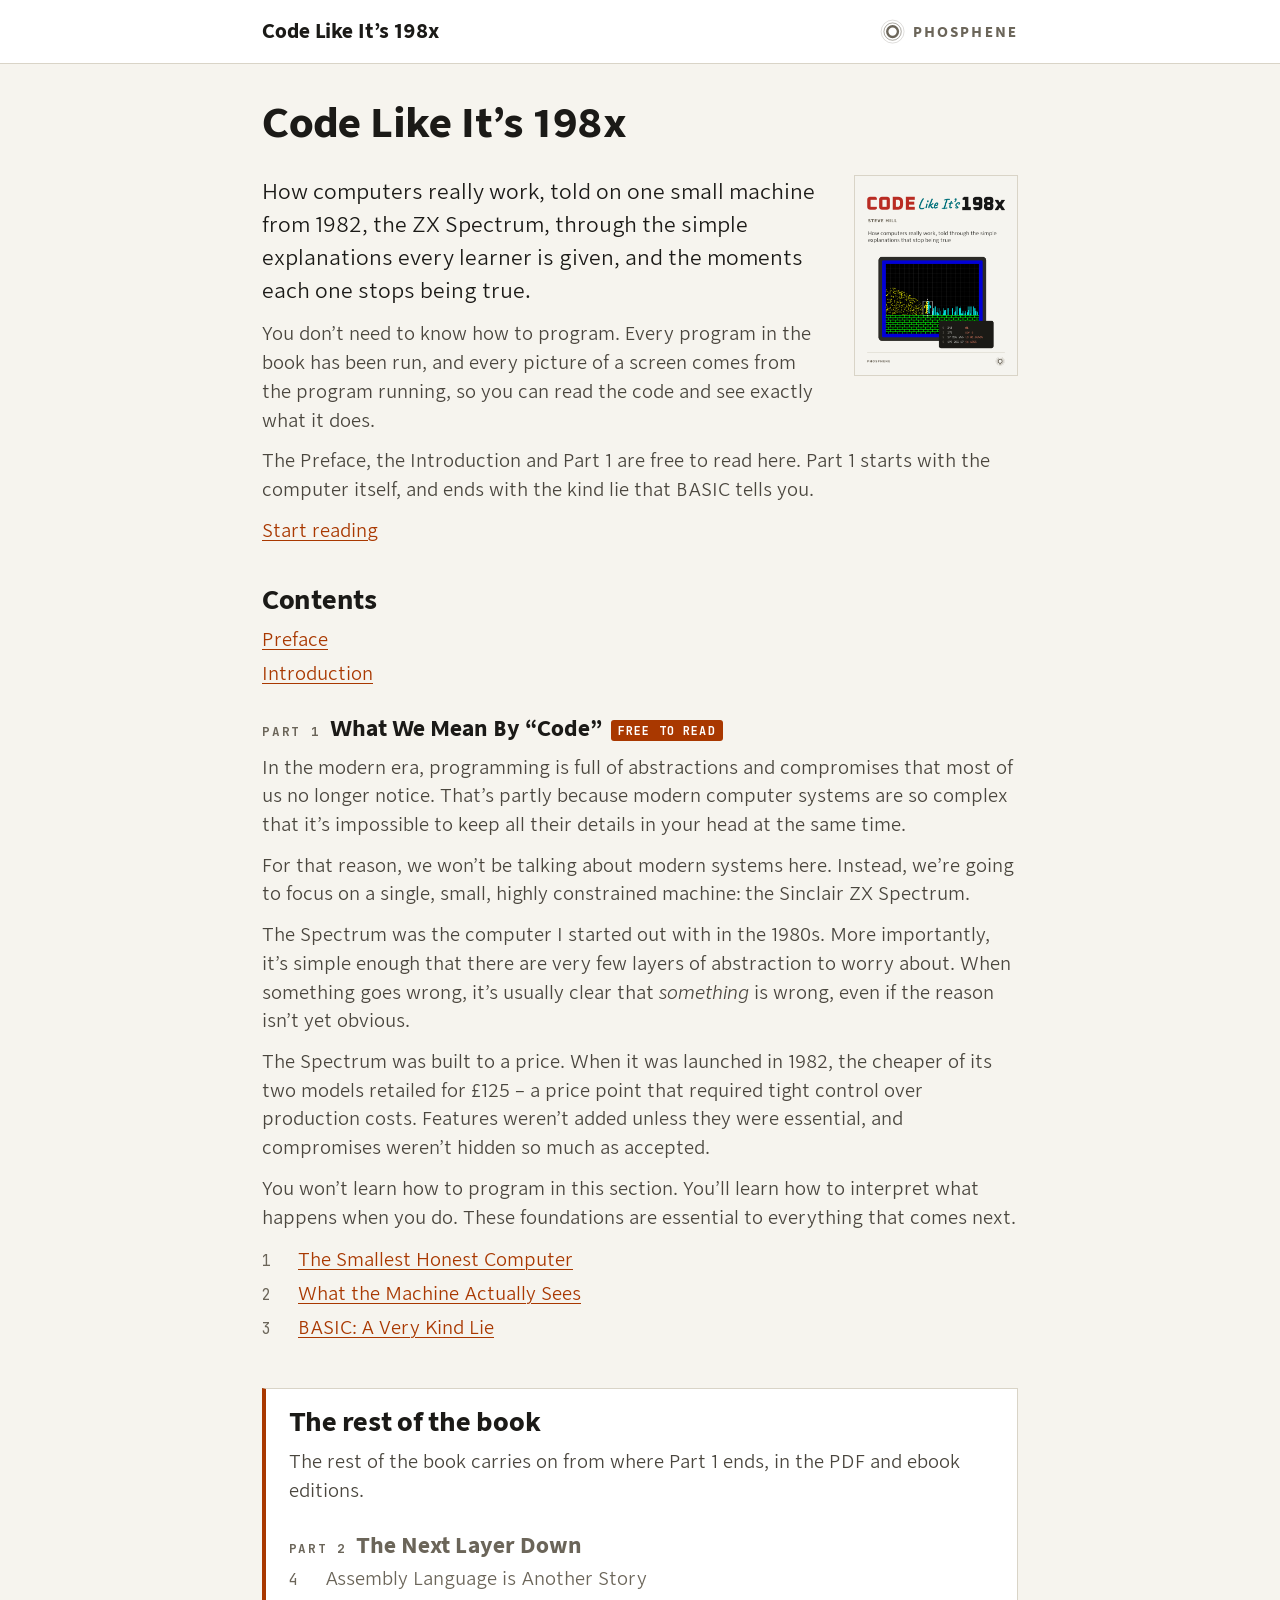
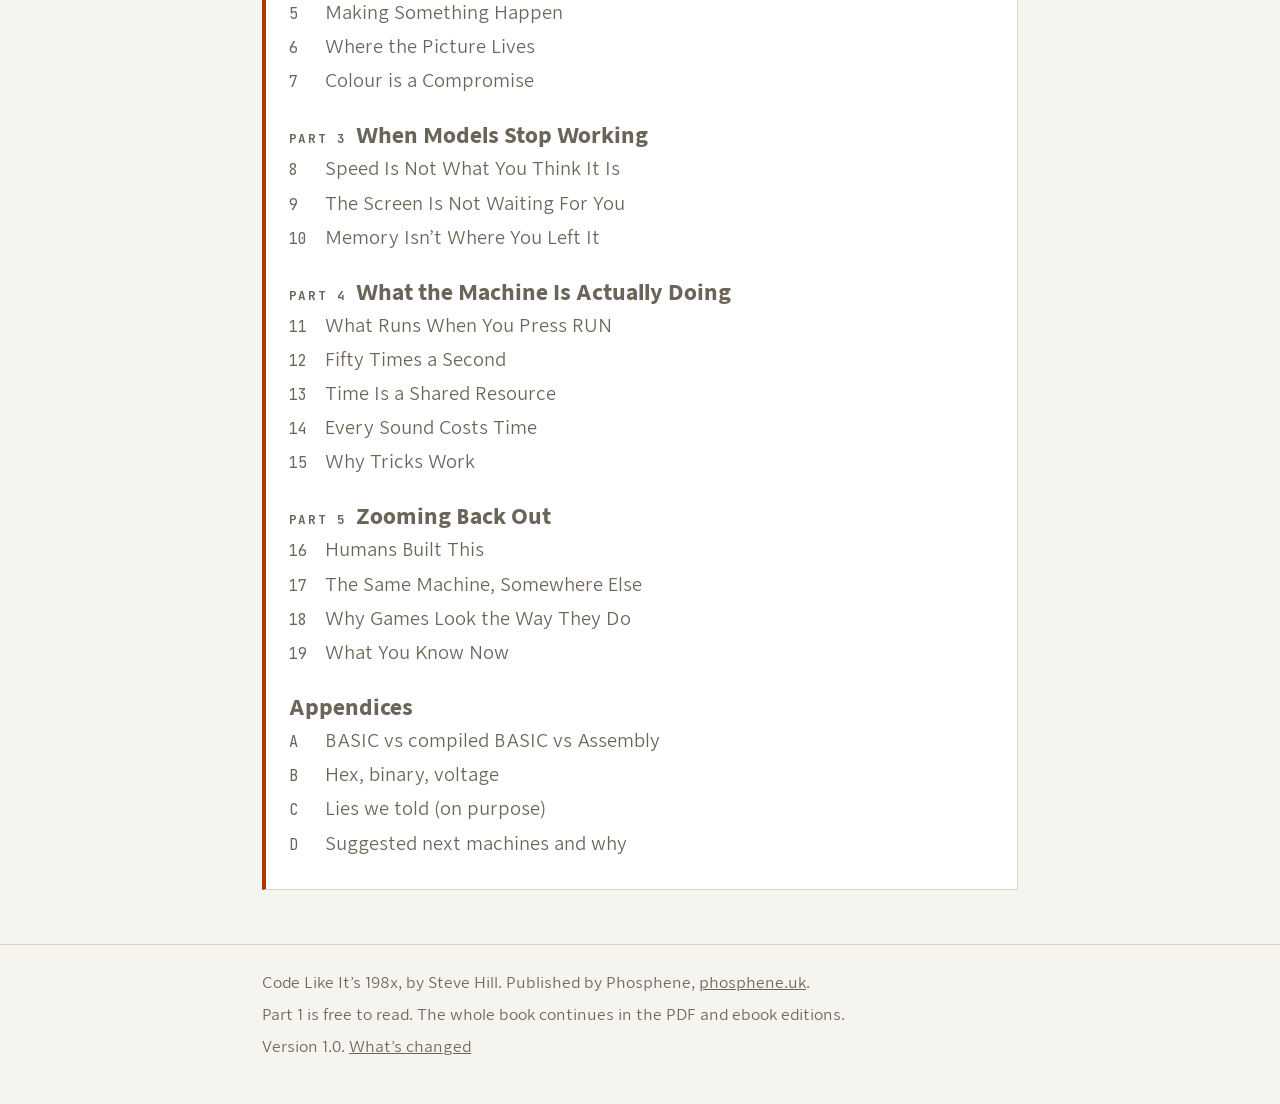
==== index.html @ 14e46a0f "Publish the web edition from manuscript 931230e" ====
<!doctype html>
<html lang="en-GB">
<head>
<meta charset="utf-8">
<meta name="viewport" content="width=device-width, initial-scale=1">
<title>Code Like It’s 198x</title>
<meta name="description" content="How computers really work, told on the ZX Spectrum. The Preface, the Introduction and Part 1 are free to read.">
<meta name="author" content="Steve Hill">
<link rel="icon" href="favicon.svg" type="image/svg+xml">
<link rel="stylesheet" href="styles/book.css">
<link rel="stylesheet" href="styles/web.css">
</head>
<body>
<a class="skip" href="#main">Skip to the content</a>
<header class="site-header"><div class="inner">
<a href="index.html">Code Like It’s 198x</a>
<span class="imprint"><svg viewBox="0 0 32 32" aria-hidden="true"><g fill="none" stroke="currentColor"><circle cx="16" cy="16" r="6.8" stroke-width="3"/><circle cx="16" cy="16" r="11" stroke-width="1.2" opacity=".6"/><circle cx="16" cy="16" r="14.6" stroke-width=".9" opacity=".3"/></g></svg>Phosphene</span>
</div></header>
<main id="main">
<h1>Code Like It’s 198x</h1>
<img class="cover-thumb" src="cover.jpg" alt="The cover of Code Like It’s 198x">
<p class="lede">How computers really work, told on one small machine from 1982, the ZX Spectrum, through the simple explanations every learner is given, and the moments each one stops being true.</p>
<p>You don’t need to know how to program. Every program in the book has been run, and every picture of a screen comes from the program running, so you can read the code and see exactly what it does.</p>
<p>The Preface, the Introduction and Part 1 are free to read here. Part 1 starts with the computer itself, and ends with the kind lie that BASIC tells you.</p>

<p><a href="preface.html">Start reading</a></p>
<nav class="contents" aria-labelledby="contents-heading"><h2 id="contents-heading">Contents</h2>
<ol><li class="toc-chapter"><a href="preface.html">Preface</a></li><li class="toc-chapter"><a href="introduction.html">Introduction</a></li></ol>
<ol><li class="toc-part"><span class="num">Part 1</span>What We Mean By “Code”<span class="badge">Free to read</span></li></ol>
<div class="partintro"><div class="paragraph">
<p>In the modern era, programming is full of abstractions and compromises that most of us no longer notice. That’s partly because modern computer systems are so complex that it’s impossible to keep all their details in your head at the same time.</p>
</div>
<div class="paragraph">
<p>For that reason, we won’t be talking about modern systems here. Instead, we’re going to focus on a single, small, highly constrained machine: the Sinclair ZX Spectrum.</p>
</div>
<div class="paragraph">
<p>The Spectrum was the computer I started out with in the 1980s. More importantly, it’s simple enough that there are very few layers of abstraction to worry about. When something goes wrong, it’s usually clear that <em>something</em> is wrong, even if the reason isn’t yet obvious.</p>
</div>
<div class="paragraph">
<p>The Spectrum was built to a price. When it was launched in 1982, the cheaper of its two models retailed for £125 – a price point that required tight control over production costs. Features weren’t added unless they were essential, and compromises weren’t hidden so much as accepted.</p>
</div>
<div class="paragraph">
<p>You won’t learn how to program in this section. You’ll learn how to interpret what happens when you do. These foundations are essential to everything that comes next.</p>
</div></div>
<ol><li class="toc-chapter"><span class="num">1</span><a href="the-smallest-honest-computer.html">The Smallest Honest Computer</a></li><li class="toc-chapter"><span class="num">2</span><a href="what-the-machine-actually-sees.html">What the Machine Actually Sees</a></li><li class="toc-chapter"><span class="num">3</span><a href="basic-a-very-kind-lie.html">BASIC: A Very Kind Lie</a></li></ol>
<div class="full-book"><h2>The rest of the book</h2><p>The rest of the book carries on from where Part 1 ends, in the PDF and ebook editions.</p>
<ol><li class="toc-part"><span class="num">Part 2</span><span class="unavailable">The Next Layer Down</span></li><li class="toc-chapter"><span class="num">4</span><span class="unavailable">Assembly Language is Another Story</span></li><li class="toc-chapter"><span class="num">5</span><span class="unavailable">Making Something Happen</span></li><li class="toc-chapter"><span class="num">6</span><span class="unavailable">Where the Picture Lives</span></li><li class="toc-chapter"><span class="num">7</span><span class="unavailable">Colour is a Compromise</span></li><li class="toc-part"><span class="num">Part 3</span><span class="unavailable">When Models Stop Working</span></li><li class="toc-chapter"><span class="num">8</span><span class="unavailable">Speed Is Not What You Think It Is</span></li><li class="toc-chapter"><span class="num">9</span><span class="unavailable">The Screen Is Not Waiting For You</span></li><li class="toc-chapter"><span class="num">10</span><span class="unavailable">Memory Isn’t Where You Left It</span></li><li class="toc-part"><span class="num">Part 4</span><span class="unavailable">What the Machine Is Actually Doing</span></li><li class="toc-chapter"><span class="num">11</span><span class="unavailable">What Runs When You Press RUN</span></li><li class="toc-chapter"><span class="num">12</span><span class="unavailable">Fifty Times a Second</span></li><li class="toc-chapter"><span class="num">13</span><span class="unavailable">Time Is a Shared Resource</span></li><li class="toc-chapter"><span class="num">14</span><span class="unavailable">Every Sound Costs Time</span></li><li class="toc-chapter"><span class="num">15</span><span class="unavailable">Why Tricks Work</span></li><li class="toc-part"><span class="num">Part 5</span><span class="unavailable">Zooming Back Out</span></li><li class="toc-chapter"><span class="num">16</span><span class="unavailable">Humans Built This</span></li><li class="toc-chapter"><span class="num">17</span><span class="unavailable">The Same Machine, Somewhere Else</span></li><li class="toc-chapter"><span class="num">18</span><span class="unavailable">Why Games Look the Way They Do</span></li><li class="toc-chapter"><span class="num">19</span><span class="unavailable">What You Know Now</span></li><li class="toc-part"><span class="unavailable">Appendices</span></li><li class="toc-chapter"><span class="num">A</span><span class="unavailable">BASIC vs compiled BASIC vs Assembly</span></li><li class="toc-chapter"><span class="num">B</span><span class="unavailable">Hex, binary, voltage</span></li><li class="toc-chapter"><span class="num">C</span><span class="unavailable">Lies we told (on purpose)</span></li><li class="toc-chapter"><span class="num">D</span><span class="unavailable">Suggested next machines and why</span></li></ol></div>
</nav>

</main>
<footer class="site-footer"><div class="inner">
<p>Code Like It’s 198x, by Steve Hill. Published by Phosphene, <a href="https://phosphene.uk/">phosphene.uk</a>.</p>
<p>Part 1 is free to read. The whole book continues in the PDF and ebook editions.</p>
<p>Version 1.0. <a href="updates.html">What’s changed</a></p>
</div></footer>
</body>
</html>
---- styles/book.css ----
/* Shared by every edition: typefaces, colours, text, code, figures and Checkpoints.
   The design follows the family visual identity (198x/decisions/family-visual-identity.md):
   Nebula Sans for reading and headings, JetBrains Mono for code and every label, and one spot
   ink per book. The family's magazine face isn't used: Steve found it jarring on part pages. */

/* Nebula Sans, from the family font kit (Code198x/website/_198x-ui,
   commit ad5b746), split by script as the kit splits them. */
@font-face { font-family: 'Nebula Sans'; font-style: normal; font-weight: 400; src: url('../fonts/nebula-sans-400-latin.woff2') format('woff2'); unicode-range: U+0000-00FF, U+0131, U+0152-0153, U+02BB-02BC, U+02C6, U+02DA, U+02DC, U+0304, U+0308, U+0329, U+2000-206F, U+20AC, U+2122, U+2191, U+2193, U+2212, U+2215, U+FEFF, U+FFFD; }
@font-face { font-family: 'Nebula Sans'; font-style: normal; font-weight: 400; src: url('../fonts/nebula-sans-400-latin-ext.woff2') format('woff2'); unicode-range: U+0100-02AF, U+0304, U+0308, U+0329, U+1E00-1E9F, U+1EF2-1EFF, U+2020, U+20A0-20AB, U+20AD-20C0, U+2113, U+2C60-2C7F, U+A720-A7FF; }
@font-face { font-family: 'Nebula Sans'; font-style: normal; font-weight: 400; src: url('../fonts/nebula-sans-400-greek.woff2') format('woff2'); unicode-range: U+0370-03FF; }
@font-face { font-family: 'Nebula Sans'; font-style: normal; font-weight: 400; src: url('../fonts/nebula-sans-400-cyrillic.woff2') format('woff2'); unicode-range: U+0301, U+0400-045F, U+0490-0491, U+04B0-04B1, U+2116; }
@font-face { font-family: 'Nebula Sans'; font-style: normal; font-weight: 600; src: url('../fonts/nebula-sans-600-latin.woff2') format('woff2'); unicode-range: U+0000-00FF, U+0131, U+0152-0153, U+02BB-02BC, U+02C6, U+02DA, U+02DC, U+0304, U+0308, U+0329, U+2000-206F, U+20AC, U+2122, U+2191, U+2193, U+2212, U+2215, U+FEFF, U+FFFD; }
@font-face { font-family: 'Nebula Sans'; font-style: normal; font-weight: 600; src: url('../fonts/nebula-sans-600-latin-ext.woff2') format('woff2'); unicode-range: U+0100-02AF, U+0304, U+0308, U+0329, U+1E00-1E9F, U+1EF2-1EFF, U+2020, U+20A0-20AB, U+20AD-20C0, U+2113, U+2C60-2C7F, U+A720-A7FF; }
@font-face { font-family: 'Nebula Sans'; font-style: normal; font-weight: 600; src: url('../fonts/nebula-sans-600-greek.woff2') format('woff2'); unicode-range: U+0370-03FF; }
@font-face { font-family: 'Nebula Sans'; font-style: normal; font-weight: 600; src: url('../fonts/nebula-sans-600-cyrillic.woff2') format('woff2'); unicode-range: U+0301, U+0400-045F, U+0490-0491, U+04B0-04B1, U+2116; }
@font-face { font-family: 'Nebula Sans'; font-style: normal; font-weight: 700; src: url('../fonts/nebula-sans-700-latin.woff2') format('woff2'); unicode-range: U+0000-00FF, U+0131, U+0152-0153, U+02BB-02BC, U+02C6, U+02DA, U+02DC, U+0304, U+0308, U+0329, U+2000-206F, U+20AC, U+2122, U+2191, U+2193, U+2212, U+2215, U+FEFF, U+FFFD; }
@font-face { font-family: 'Nebula Sans'; font-style: normal; font-weight: 700; src: url('../fonts/nebula-sans-700-latin-ext.woff2') format('woff2'); unicode-range: U+0100-02AF, U+0304, U+0308, U+0329, U+1E00-1E9F, U+1EF2-1EFF, U+2020, U+20A0-20AB, U+20AD-20C0, U+2113, U+2C60-2C7F, U+A720-A7FF; }
@font-face { font-family: 'Nebula Sans'; font-style: normal; font-weight: 700; src: url('../fonts/nebula-sans-700-greek.woff2') format('woff2'); unicode-range: U+0370-03FF; }
@font-face { font-family: 'Nebula Sans'; font-style: normal; font-weight: 700; src: url('../fonts/nebula-sans-700-cyrillic.woff2') format('woff2'); unicode-range: U+0301, U+0400-045F, U+0490-0491, U+04B0-04B1, U+2116; }
@font-face { font-family: 'Nebula Sans'; font-style: italic; font-weight: 400; src: url('../fonts/nebula-sans-400-italic-latin.woff2') format('woff2'); unicode-range: U+0000-00FF, U+0131, U+0152-0153, U+02BB-02BC, U+02C6, U+02DA, U+02DC, U+0304, U+0308, U+0329, U+2000-206F, U+20AC, U+2122, U+2191, U+2193, U+2212, U+2215, U+FEFF, U+FFFD; }
@font-face { font-family: 'Nebula Sans'; font-style: italic; font-weight: 400; src: url('../fonts/nebula-sans-400-italic-latin-ext.woff2') format('woff2'); unicode-range: U+0100-02AF, U+0304, U+0308, U+0329, U+1E00-1E9F, U+1EF2-1EFF, U+2020, U+20A0-20AB, U+20AD-20C0, U+2113, U+2C60-2C7F, U+A720-A7FF; }
@font-face { font-family: 'Nebula Sans'; font-style: italic; font-weight: 400; src: url('../fonts/nebula-sans-400-italic-greek.woff2') format('woff2'); unicode-range: U+0370-03FF; }
@font-face { font-family: 'Nebula Sans'; font-style: italic; font-weight: 400; src: url('../fonts/nebula-sans-400-italic-cyrillic.woff2') format('woff2'); unicode-range: U+0301, U+0400-045F, U+0490-0491, U+04B0-04B1, U+2116; }
@font-face { font-family: "JetBrains Mono"; src: url(../fonts/JetBrainsMono-Regular.woff); }
@font-face { font-family: "JetBrains Mono"; font-weight: 700; src: url(../fonts/JetBrainsMono-Bold.woff); }
@font-face { font-family: "JetBrains Mono"; font-style: italic; src: url(../fonts/JetBrainsMono-Italic.woff); }
/* Phosphene's own lettering, used only for the imprint's name. */
@font-face { font-family: Lilita; src: url(../fonts/LilitaOne-Regular.woff2); }

/* The family's paper inks, measured on white and on the paper ground: ink 17.4 and 15.8:1,
   ink-2 9.4 and 8.5:1, muted 5.8 and 5.3:1. Hair is for rules only, never text. */
:root {
  --ink: #1b1a17;
  --ink-2: #4a463e;
  --muted: #6b6559;
  --hair: #d9d4c7;
  --paper: #f6f4ee;
  /* The book's spot ink. Code198x's colour measures 6.5:1 on white and 5.9:1 on paper,
     so it serves as text as declared. */
  --spot: #a93800;
  --body: "Nebula Sans", sans-serif;
  --mono: "JetBrains Mono", monospace;
}

html { font-family: var(--body); font-size: 10pt; line-height: 1.55; color: var(--ink-2); }
p { margin: 0 0 0.65em; }
strong { font-weight: 600; color: var(--ink); }
a { color: inherit; text-decoration: none; overflow-wrap: anywhere; }

h1, h2, h3, h4 { font-family: var(--body); font-weight: 700; line-height: 1.2; letter-spacing: -0.01em; color: var(--ink); hyphens: manual; }
h3 { font-size: 13pt; margin: 1.5em 0 0.4em; }
h4 { font-size: 11pt; margin: 1.2em 0 0.3em; }

/* Labels: anything that names or numbers rather than reads. */
.label, .paragraph > .title, table.tableblock th, .admonitionblock .icon .title {
  font: 700 7.5pt var(--mono); letter-spacing: 0.14em; text-transform: uppercase;
}

ul, ol { margin: 0 0 0.7em; padding-left: 1.4em; }
li { margin-bottom: 0.25em; }
li p { margin: 0; }

code { font-family: var(--mono); font-size: 0.86em; color: var(--ink); hyphens: none; }
.listingblock { margin: 0.4em 0 0.9em; }
.listingblock pre {
  font-size: 8.4pt; line-height: 1.45; margin: 0; padding: 0.55em 0.8em;
  border: 0.5pt solid var(--hair); border-left: 2.5pt solid var(--spot);
  white-space: pre-wrap; overflow-wrap: anywhere;
}
.listingblock pre code { font-size: 1em; }
.listingblock .line { display: block; }
/* JetBrains Mono joins => and similar pairs into one symbol, which a beginner would copy. */
code, pre { font-variant-ligatures: none; font-feature-settings: "calt" 0, "liga" 0; }

.imageblock { margin: 0.8em 0 1.1em; }
.imageblock img { display: block; width: 100%; height: auto; border: 0.5pt solid var(--hair); }
.imageblock .title { font: italic 8.5pt/1.4 var(--body); color: var(--muted); margin-top: 0.4em; }
/* A title inside an italic caption is set upright, as italic inside italic would hide it. */
.imageblock .title em { font-style: normal; }
/* Emulator screenshots print narrower than the column, so they fit on the page more often
   instead of leaving a gap: three-quarters from 30 October 2026, 70% from 3 November, when Steve
   asked for every picture to be slightly smaller. Their captions keep to the same width. */
.imageblock:has(img[src*="screens/"]) { width: 70%; margin-left: auto; margin-right: auto; }

/* Checkpoints are paragraphs titled "Checkpoint"; the build marks them with a class,
   because e-readers don't support :has(). */
.paragraph > .title { color: var(--spot); margin-bottom: 0.3em; }
.checkpoint { border: 0.5pt solid var(--hair); border-left: 2.5pt solid var(--spot); padding: 0.5em 0.8em 0.4em; margin: 0.9em 0 1em; }
.checkpoint p { margin: 0; }

.admonitionblock { margin: 0.9em 0; border-left: 2.5pt solid var(--hair); padding-left: 0.8em; }
.admonitionblock table, .admonitionblock tr, .admonitionblock td { display: block; padding: 0; }
.admonitionblock .icon .title { color: var(--spot); }

table.tableblock { width: 100%; border-collapse: collapse; margin: 0.6em 0 1em; font-size: 9pt; }
table.tableblock th, table.tableblock td { text-align: left; vertical-align: top; padding: 0.3em 0.5em 0.3em 0; border-bottom: 0.5pt solid var(--hair); }
table.tableblock th { font-size: 7pt; color: var(--muted); border-bottom-color: var(--ink); }
table.tableblock p { margin: 0; }

.dlist dt { font-weight: 600; color: var(--ink); margin-top: 0.6em; }
.dlist dd { margin: 0.1em 0 0 1.4em; }

.partintro { font-size: 10.5pt; }

/* Rouge, in colours that stay distinct when printed. */
.highlight .c, .highlight .c1, .highlight .cm, .highlight .cs { color: #5e6b78; font-style: italic; }
.highlight .nt, .highlight .nc, .highlight .nf, .highlight .nn, .highlight .nl { color: #1d4f91; }
.highlight .na, .highlight .py, .highlight .nv { color: #8a3b12; }
.highlight .s, .highlight .s1, .highlight .s2, .highlight .sd, .highlight .sr, .highlight .dl { color: #2f6b3a; }
.highlight .m, .highlight .mi, .highlight .mf, .highlight .mh, .highlight .mb, .highlight .il { color: #9b2c55; }
.highlight .k, .highlight .kd, .highlight .kr, .highlight .kc, .highlight .kn, .highlight .kt, .highlight .kp, .highlight .nb, .highlight .bp { color: #6b2fa0; }
.highlight .err { color: inherit; }
---- styles/web.css ----
/* A book's free web edition. book.css sets sizes in points for paper, so this file restates them
   for screens, in rem, from an 18-pixel base. Links are underlined here, as they're not in print. */

html { font-size: 112.5%; line-height: 1.6; background: var(--paper); -webkit-text-size-adjust: 100%; }
body { margin: 0; }
.skip { position: absolute; left: -999px; }
.skip:focus { left: 1rem; top: 1rem; background: #fff; padding: 0.5rem 0.75rem; z-index: 1; }
:focus-visible { outline: 3px solid var(--spot); outline-offset: 3px; }

.site-header { border-bottom: 1px solid var(--hair); background: #fff; }
.site-header .inner, main, .site-footer .inner { max-width: 42rem; margin: 0 auto; padding: 0 1rem; }
.site-header .inner { display: flex; justify-content: space-between; align-items: center; gap: 1rem; min-height: 3.5rem; }
.site-header a { font: 700 1.05rem var(--body); color: var(--ink); text-decoration: none; }
.site-header .imprint { display: flex; align-items: center; gap: 0.4rem; font: 700 0.75rem var(--body); letter-spacing: 0.16em; text-transform: uppercase; color: var(--muted); }
.site-header .imprint svg { width: 1.4rem; height: 1.4rem; }

main { padding-top: 2rem; padding-bottom: 3rem; }
main a { color: var(--spot); text-decoration: underline; text-decoration-thickness: 1px; text-underline-offset: 0.15em; }
main a:hover { text-decoration-thickness: 2px; }

h1 { font-size: 2.2rem; margin: 0 0 1.5rem; }
h2 { font-size: 1.4rem; margin: 2.2rem 0 0.6rem; }
h3 { font-size: 1.15rem; margin: 1.6rem 0 0.4rem; }

.label { display: block; font-size: 0.7rem; color: var(--spot); margin-bottom: 0.4rem; }
.chapter-title { padding-bottom: 0.75rem; border-bottom: 3px solid var(--spot); }

.listingblock pre { font-size: 0.8rem; background: #fff; }
.imageblock .title { font-size: 0.8rem; }
.imageblock img { max-height: 32rem; width: auto; max-width: 100%; }
table.tableblock { font-size: 0.9rem; }
table.tableblock th { font-size: 0.7rem; }
.partintro { font-size: 1rem; color: var(--ink-2); margin: 0 0 0.75rem; }

/* Landing page */
.cover-thumb { float: right; width: 9rem; margin: 0 0 1rem 1.5rem; border: 1px solid var(--hair); }
.lede { font-size: 1.15rem; color: var(--ink); }
.contents { clear: both; }
.contents ol { list-style: none; padding: 0; }
.contents .toc-part { font: 700 1.15rem var(--body); color: var(--ink); margin: 1.5rem 0 0.4rem; }
.contents .toc-part .num { font: 700 0.7rem var(--mono); letter-spacing: 0.14em; text-transform: uppercase; color: var(--muted); margin-right: 0.5rem; }
.contents .toc-chapter { margin: 0 0 0.3rem; }
.contents .toc-chapter .num { display: inline-block; width: 2rem; font-family: var(--mono); font-size: 0.85rem; color: var(--muted); }
.contents .unavailable { color: var(--muted); }
.contents .badge { font: 700 0.65rem var(--mono); letter-spacing: 0.1em; text-transform: uppercase; color: #fff; background: var(--spot); border-radius: 3px; padding: 0.15rem 0.4rem; margin-left: 0.5rem; vertical-align: 0.15em; }

.end-of-sample, .full-book { background: #fff; border: 1px solid var(--hair); border-left: 4px solid var(--spot); padding: 1rem 1.25rem; margin: 2.5rem 0 0; }
.end-of-sample h2, .full-book h2 { margin-top: 0; }

.chapter-nav { display: flex; justify-content: space-between; gap: 1rem; margin-top: 3rem; padding-top: 1rem; border-top: 1px solid var(--hair); }
.chapter-nav a { display: block; max-width: 48%; }
.chapter-nav .next { margin-left: auto; text-align: right; }
.chapter-nav small { display: block; color: var(--muted); text-transform: uppercase; letter-spacing: 0.06em; font-size: 0.7rem; }

.site-footer { border-top: 1px solid var(--hair); font-size: 0.85rem; line-height: 1.5; color: var(--muted); padding: 1.5rem 0 2rem; }
.site-footer p { margin: 0 0 0.5rem; }
.site-footer a { color: inherit; text-decoration: underline; }
.version h2 small { font-size: 0.85rem; font-weight: 400; color: var(--muted); margin-left: 0.4rem; }
@media (max-width: 30rem) { .cover-thumb { width: 6.5rem; margin-left: 1rem; } }
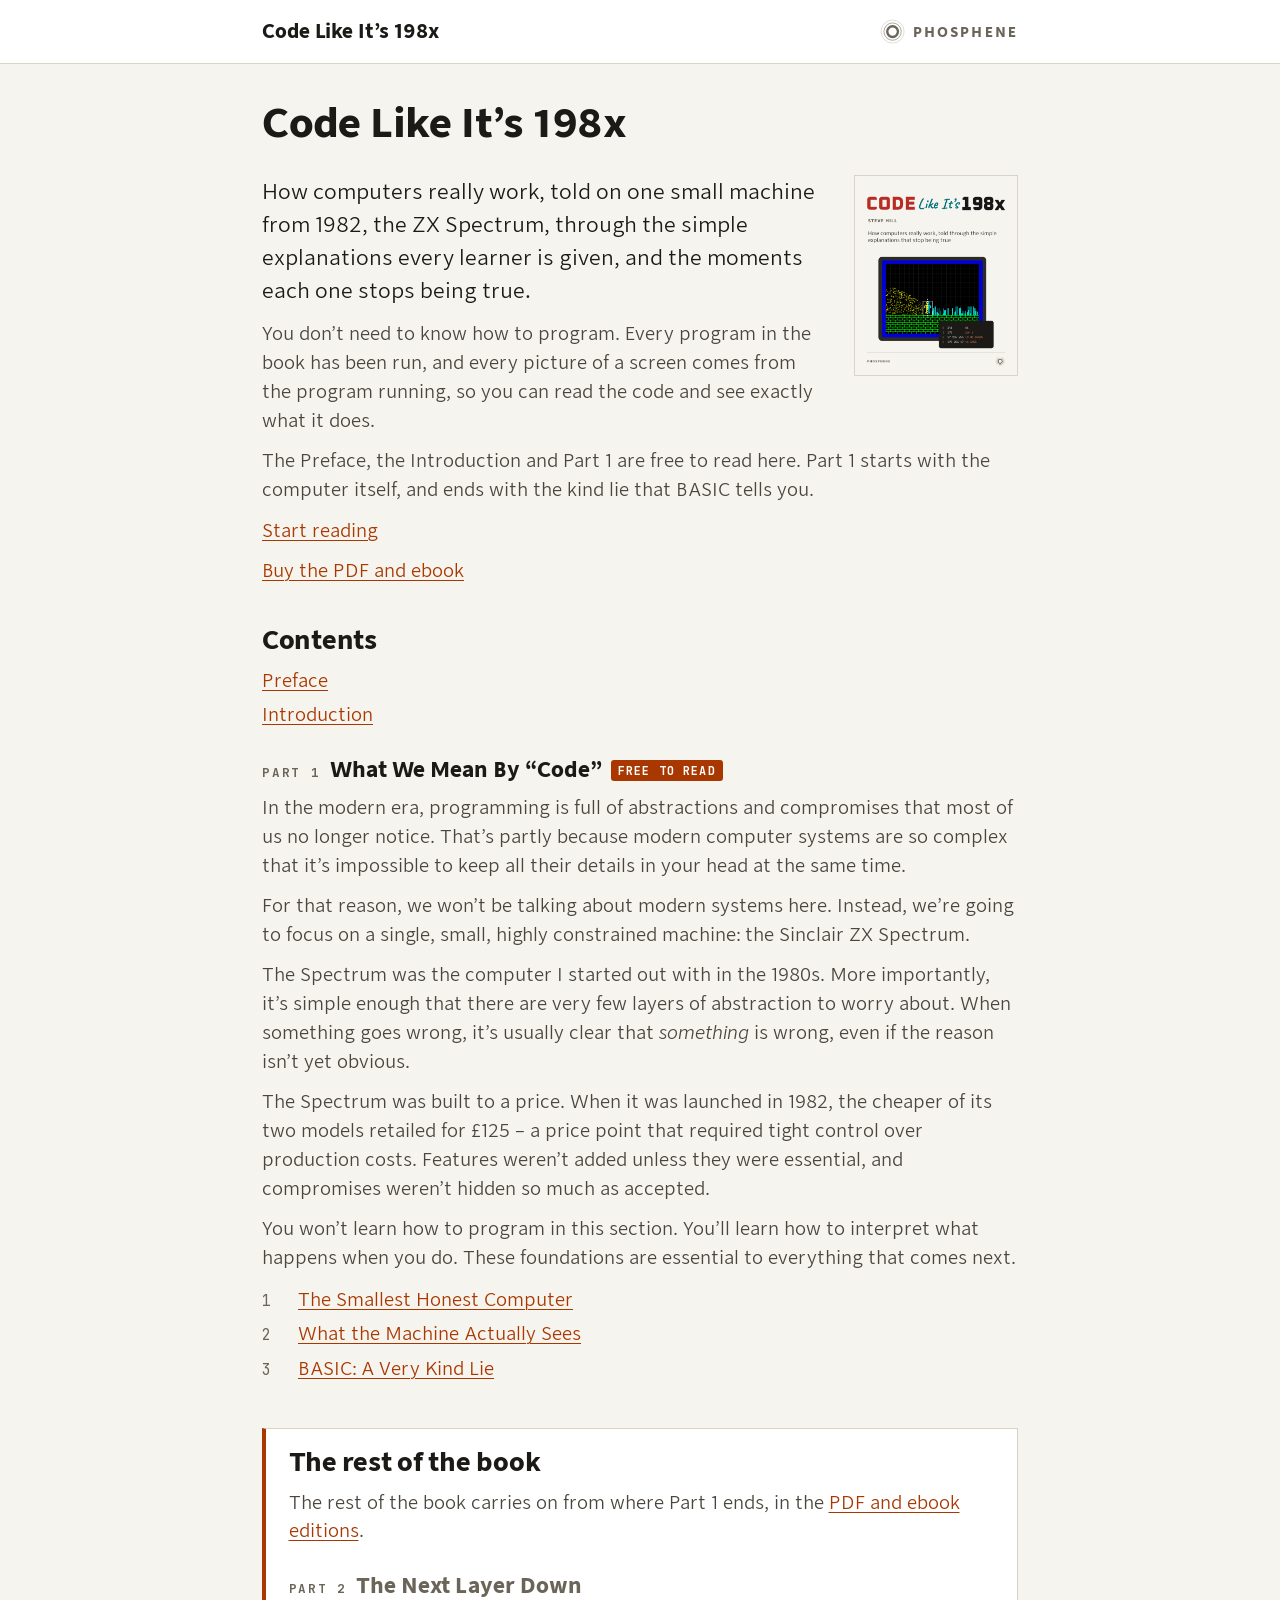
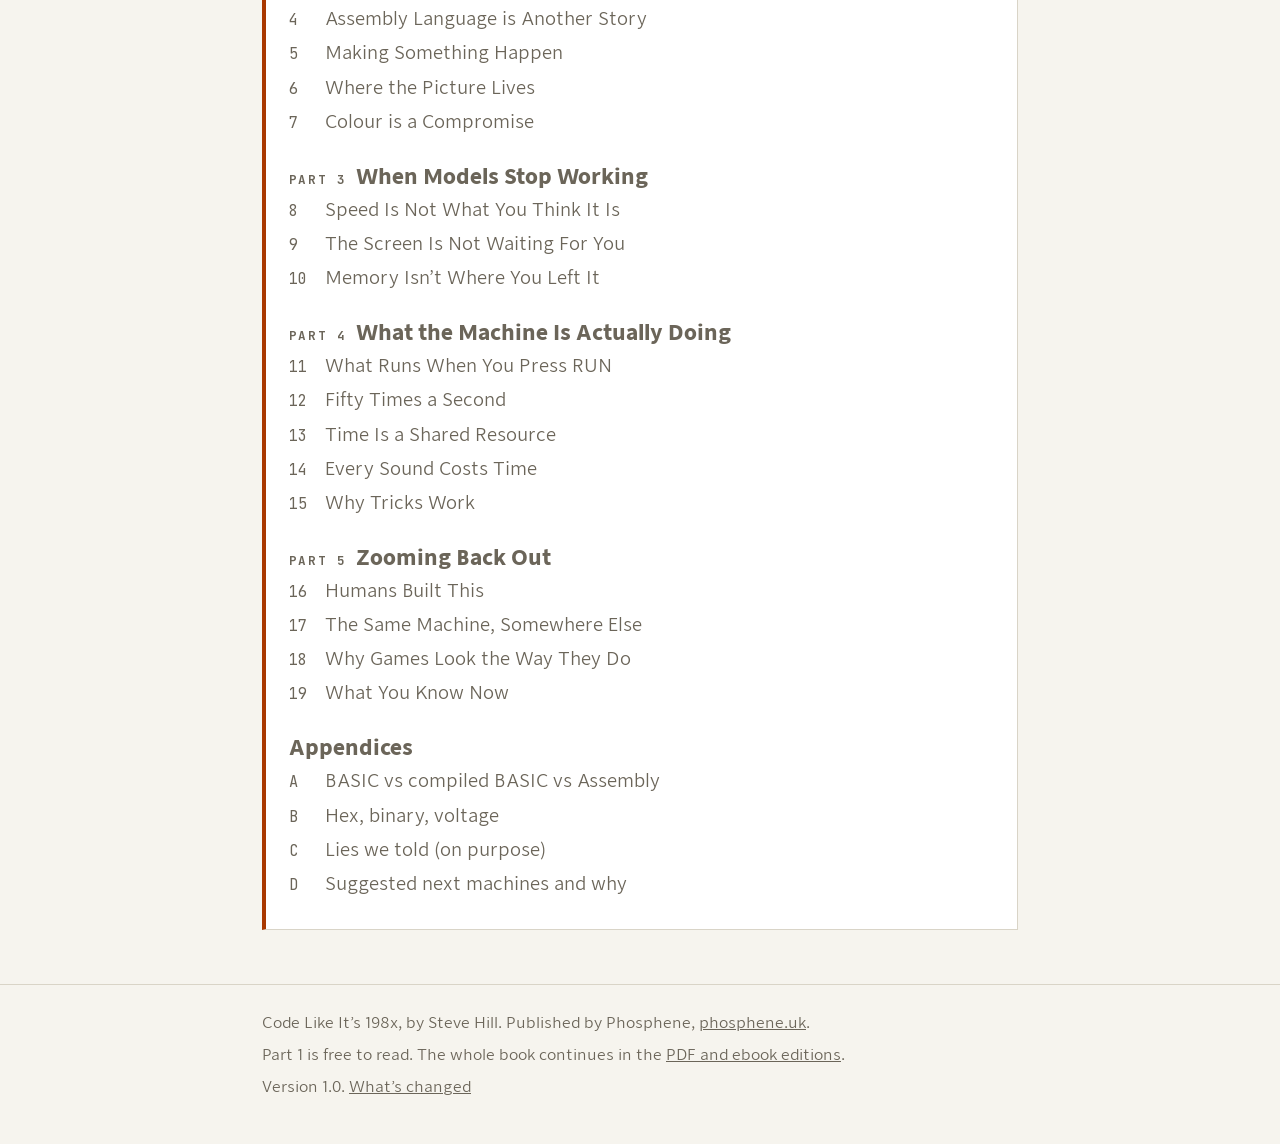
==== commit fe4b053b: "Publish the web edition from manuscript d43e986" ====
--- a/index.html
+++ b/index.html
@@ -24,6 +24,7 @@
 <p>The Preface, the Introduction and Part 1 are free to read here. Part 1 starts with the computer itself, and ends with the kind lie that BASIC tells you.</p>
 
 <p><a href="preface.html">Start reading</a></p>
+<p><a href="https://leanpub.com/code-like-its-198x">Buy the PDF and ebook</a></p>
 <nav class="contents" aria-labelledby="contents-heading"><h2 id="contents-heading">Contents</h2>
 <ol><li class="toc-chapter"><a href="preface.html">Preface</a></li><li class="toc-chapter"><a href="introduction.html">Introduction</a></li></ol>
 <ol><li class="toc-part"><span class="num">Part 1</span>What We Mean By “Code”<span class="badge">Free to read</span></li></ol>
@@ -43,14 +44,14 @@
 <p>You won’t learn how to program in this section. You’ll learn how to interpret what happens when you do. These foundations are essential to everything that comes next.</p>
 </div></div>
 <ol><li class="toc-chapter"><span class="num">1</span><a href="the-smallest-honest-computer.html">The Smallest Honest Computer</a></li><li class="toc-chapter"><span class="num">2</span><a href="what-the-machine-actually-sees.html">What the Machine Actually Sees</a></li><li class="toc-chapter"><span class="num">3</span><a href="basic-a-very-kind-lie.html">BASIC: A Very Kind Lie</a></li></ol>
-<div class="full-book"><h2>The rest of the book</h2><p>The rest of the book carries on from where Part 1 ends, in the PDF and ebook editions.</p>
+<div class="full-book"><h2>The rest of the book</h2><p>The rest of the book carries on from where Part 1 ends, in the <a href="https://leanpub.com/code-like-its-198x">PDF and ebook editions</a>.</p>
 <ol><li class="toc-part"><span class="num">Part 2</span><span class="unavailable">The Next Layer Down</span></li><li class="toc-chapter"><span class="num">4</span><span class="unavailable">Assembly Language is Another Story</span></li><li class="toc-chapter"><span class="num">5</span><span class="unavailable">Making Something Happen</span></li><li class="toc-chapter"><span class="num">6</span><span class="unavailable">Where the Picture Lives</span></li><li class="toc-chapter"><span class="num">7</span><span class="unavailable">Colour is a Compromise</span></li><li class="toc-part"><span class="num">Part 3</span><span class="unavailable">When Models Stop Working</span></li><li class="toc-chapter"><span class="num">8</span><span class="unavailable">Speed Is Not What You Think It Is</span></li><li class="toc-chapter"><span class="num">9</span><span class="unavailable">The Screen Is Not Waiting For You</span></li><li class="toc-chapter"><span class="num">10</span><span class="unavailable">Memory Isn’t Where You Left It</span></li><li class="toc-part"><span class="num">Part 4</span><span class="unavailable">What the Machine Is Actually Doing</span></li><li class="toc-chapter"><span class="num">11</span><span class="unavailable">What Runs When You Press RUN</span></li><li class="toc-chapter"><span class="num">12</span><span class="unavailable">Fifty Times a Second</span></li><li class="toc-chapter"><span class="num">13</span><span class="unavailable">Time Is a Shared Resource</span></li><li class="toc-chapter"><span class="num">14</span><span class="unavailable">Every Sound Costs Time</span></li><li class="toc-chapter"><span class="num">15</span><span class="unavailable">Why Tricks Work</span></li><li class="toc-part"><span class="num">Part 5</span><span class="unavailable">Zooming Back Out</span></li><li class="toc-chapter"><span class="num">16</span><span class="unavailable">Humans Built This</span></li><li class="toc-chapter"><span class="num">17</span><span class="unavailable">The Same Machine, Somewhere Else</span></li><li class="toc-chapter"><span class="num">18</span><span class="unavailable">Why Games Look the Way They Do</span></li><li class="toc-chapter"><span class="num">19</span><span class="unavailable">What You Know Now</span></li><li class="toc-part"><span class="unavailable">Appendices</span></li><li class="toc-chapter"><span class="num">A</span><span class="unavailable">BASIC vs compiled BASIC vs Assembly</span></li><li class="toc-chapter"><span class="num">B</span><span class="unavailable">Hex, binary, voltage</span></li><li class="toc-chapter"><span class="num">C</span><span class="unavailable">Lies we told (on purpose)</span></li><li class="toc-chapter"><span class="num">D</span><span class="unavailable">Suggested next machines and why</span></li></ol></div>
 </nav>
 
 </main>
 <footer class="site-footer"><div class="inner">
 <p>Code Like It’s 198x, by Steve Hill. Published by Phosphene, <a href="https://phosphene.uk/">phosphene.uk</a>.</p>
-<p>Part 1 is free to read. The whole book continues in the PDF and ebook editions.</p>
+<p>Part 1 is free to read. The whole book continues in the <a href="https://leanpub.com/code-like-its-198x">PDF and ebook editions</a>.</p>
 <p>Version 1.0. <a href="updates.html">What’s changed</a></p>
 </div></footer>
 </body>
